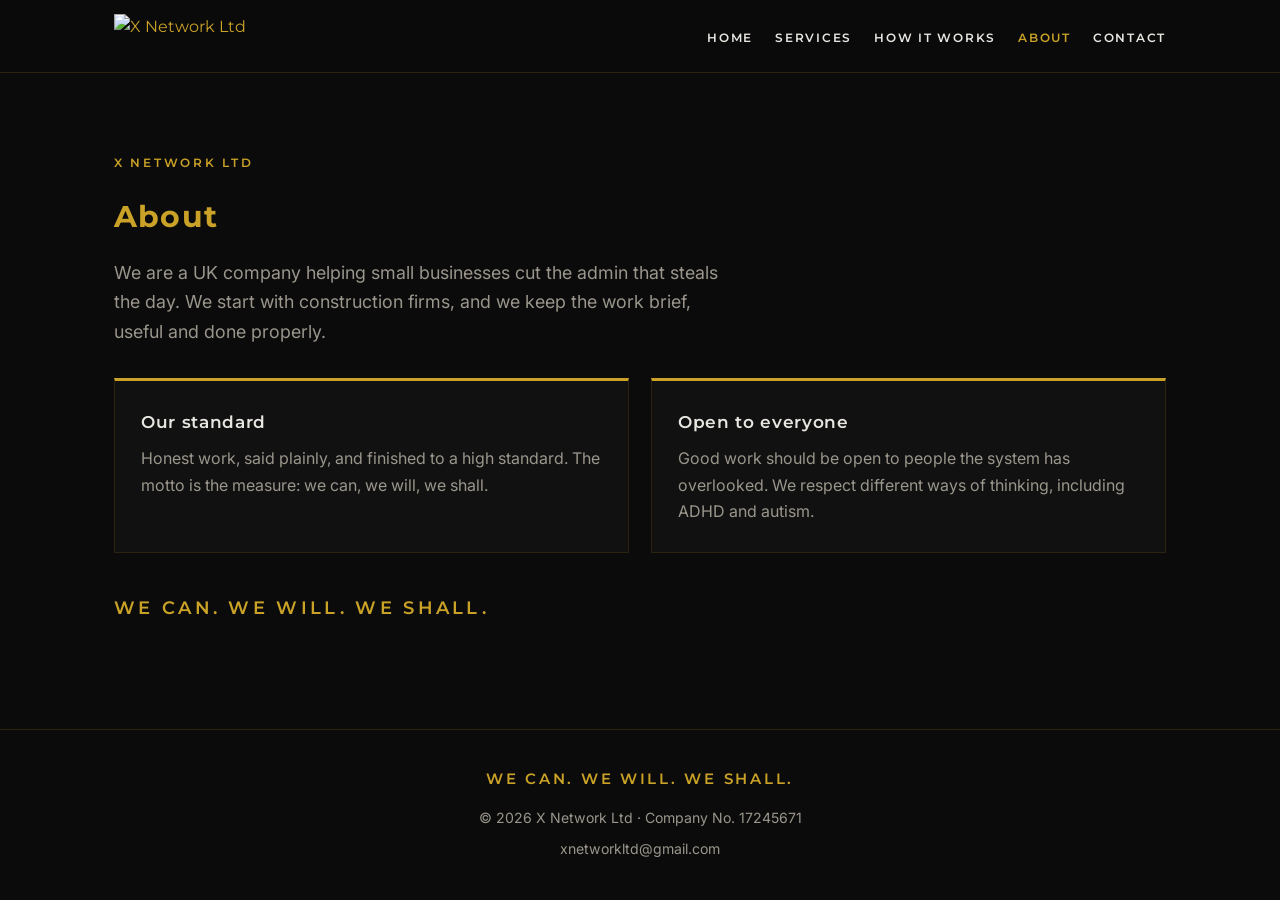
==== about.html @ 92f9e521 "Add about, contact and styles for the private draft site." ====
<!doctype html>
<html lang="en-GB">
<head>
  <meta charset="utf-8">
  <meta name="viewport" content="width=device-width, initial-scale=1">
  <title>About | X Network</title>
  <meta name="description" content="X Network Ltd. Practical AI training and setup for small businesses.">
  <meta name="robots" content="noindex, nofollow">
  <link rel="icon" href="assets/mark.svg" type="image/svg+xml">
  <link rel="preconnect" href="https://fonts.googleapis.com">
  <link rel="preconnect" href="https://fonts.gstatic.com" crossorigin>
  <link href="https://fonts.googleapis.com/css2?family=Inter:wght@400;500&family=Montserrat:wght@600;700&display=swap" rel="stylesheet">
  <link rel="stylesheet" href="assets/style.css">
</head>
<body>
  <header>
    <div class="nav">
      <a href="index.html"><img src="assets/logo-nav.svg" alt="X Network Ltd"></a>
      <ul>
        <li><a href="index.html">Home</a></li>
        <li><a href="services.html">Services</a></li>
        <li><a href="how-it-works.html">How it works</a></li>
        <li><a href="about.html" aria-current="page">About</a></li>
        <li><a href="contact.html">Contact</a></li>
      </ul>
    </div>
  </header>
  <main>
    <section class="wrap">
      <p class="kicker">X Network Ltd</p>
      <h2>About</h2>
      <p class="lead">We are a UK company helping small businesses cut the admin that steals the day. We start with construction firms, and we keep the work brief, useful and done properly.</p>
      <div class="grid">
        <article class="card">
          <h3>Our standard</h3>
          <p>Honest work, said plainly, and finished to a high standard. The motto is the measure: we can, we will, we shall.</p>
        </article>
        <article class="card">
          <h3>Open to everyone</h3>
          <p>Good work should be open to people the system has overlooked. We respect different ways of thinking, including ADHD and autism.</p>
        </article>
      </div>
      <p class="motto" style="margin-top:40px">We can. We will. We shall.</p>
    </section>

  </main>
  <footer>
    <p class="motto">We can. We will. We shall.</p>
    <p>&copy; 2026 X Network Ltd &middot; Company No. 17245671</p>
    <p>xnetworkltd@gmail.com</p>
  </footer>
</body>
</html>
---- assets/style.css ----
/* X Network Ltd — wearexnetwork.co.uk draft
   Black + gold. Do not publish. Prices TBC by Dave. */
:root {
  --bk: #0b0b0b;
  --ink: #000000;
  --gd: #c9a227;
  --gd-dim: #8a7018;
  --tx: #e8e6e1;
  --mu: #9a968c;
  --line: #2a2410;
  --card: #111111;
  --paper: #f4f4f4;
}

* { box-sizing: border-box; margin: 0; padding: 0; }

html { scroll-behavior: smooth; }

body {
  background: var(--bk);
  color: var(--tx);
  font-family: Inter, system-ui, -apple-system, "Segoe UI", Roboto, Arial, sans-serif;
  line-height: 1.65;
  min-height: 100vh;
  display: flex;
  flex-direction: column;
}

h1, h2, h3, .brand, .nav a, .btn, .kicker, .motto, .step-num {
  font-family: Montserrat, Inter, system-ui, sans-serif;
}

a { color: var(--gd); text-decoration: none; }
a:hover { text-decoration: underline; }

header {
  position: sticky;
  top: 0;
  background: rgba(11, 11, 11, 0.95);
  border-bottom: 1px solid var(--line);
  z-index: 9;
  backdrop-filter: blur(8px);
}

.nav {
  max-width: 1100px;
  margin: auto;
  display: flex;
  align-items: center;
  justify-content: space-between;
  padding: 14px 24px;
  flex-wrap: wrap;
  gap: 12px;
}

.nav img { height: 44px; width: auto; display: block; }

.nav ul {
  list-style: none;
  display: flex;
  gap: 22px;
  flex-wrap: wrap;
}

.nav ul a {
  color: var(--tx);
  font-size: 0.78rem;
  letter-spacing: 0.14em;
  text-transform: uppercase;
  font-weight: 600;
  text-decoration: none;
}

.nav ul a:hover,
.nav ul a[aria-current="page"] { color: var(--gd); }

main { flex: 1; }

.hero {
  text-align: center;
  padding: 120px 24px 100px;
  background:
    radial-gradient(circle at 50% 28%, #1c1708 0%, #0b0b0b 68%);
}

.hero img.mark {
  width: 72px;
  height: auto;
  margin-bottom: 28px;
}

.kicker {
  color: var(--gd);
  font-size: 0.78rem;
  letter-spacing: 0.22em;
  text-transform: uppercase;
  font-weight: 600;
  margin-bottom: 18px;
}

h1 {
  font-size: clamp(2.1rem, 6vw, 3.6rem);
  letter-spacing: 0.02em;
  line-height: 1.12;
  font-weight: 700;
  max-width: 18ch;
  margin: 0 auto 20px;
}

.hero .lead {
  margin-left: auto;
  margin-right: auto;
}

.lead {
  color: var(--mu);
  font-size: 1.12rem;
  max-width: 38rem;
}

.motto {
  color: var(--gd);
  font-size: clamp(0.95rem, 2.4vw, 1.15rem);
  letter-spacing: 0.18em;
  text-transform: uppercase;
  font-weight: 600;
  margin-top: 22px;
}

.actions {
  display: flex;
  gap: 16px;
  justify-content: center;
  flex-wrap: wrap;
  margin-top: 36px;
}

.btn {
  display: inline-block;
  padding: 14px 32px;
  border: 2px solid var(--gd);
  color: var(--gd);
  text-transform: uppercase;
  letter-spacing: 0.12em;
  font-weight: 600;
  font-size: 0.82rem;
  text-decoration: none;
  background: transparent;
}

.btn:hover {
  background: var(--gd);
  color: var(--ink);
  text-decoration: none;
}

.btn-ghost { border-color: var(--line); color: var(--tx); }
.btn-ghost:hover { border-color: var(--gd); color: var(--ink); background: var(--gd); }

section.wrap {
  max-width: 1100px;
  margin: auto;
  padding: 80px 24px;
  width: 100%;
}

h2 {
  color: var(--gd);
  font-size: clamp(1.5rem, 3vw, 1.9rem);
  margin-bottom: 16px;
  letter-spacing: 0.04em;
  font-weight: 700;
}

h3 {
  font-size: 1.05rem;
  letter-spacing: 0.04em;
  margin-bottom: 8px;
  font-weight: 600;
}

.grid {
  display: grid;
  grid-template-columns: repeat(auto-fit, minmax(240px, 1fr));
  gap: 22px;
  margin-top: 32px;
}

.card {
  border: 1px solid var(--line);
  border-top: 3px solid var(--gd);
  padding: 28px 26px;
  background: var(--card);
}

.card p, .muted { color: var(--mu); }

.price-note {
  margin-top: 40px;
  padding: 20px 24px;
  border: 1px solid var(--line);
  color: var(--mu);
  font-size: 0.98rem;
  max-width: 40rem;
}

.price-note strong {
  color: var(--gd);
  font-weight: 600;
  letter-spacing: 0.04em;
}

.steps { counter-reset: step; margin-top: 36px; display: grid; gap: 18px; }

.step {
  display: grid;
  grid-template-columns: auto 1fr;
  gap: 22px;
  align-items: start;
  border: 1px solid var(--line);
  padding: 24px 26px;
  background: var(--card);
}

.step-num {
  color: var(--gd);
  font-size: 0.8rem;
  letter-spacing: 0.16em;
  text-transform: uppercase;
  font-weight: 700;
  min-width: 4.5rem;
  padding-top: 3px;
}

.email {
  display: inline-block;
  margin-top: 20px;
  font-size: 1.25rem;
  letter-spacing: 0.02em;
  color: var(--gd);
  border-bottom: 1px solid var(--gd);
  text-decoration: none;
  padding-bottom: 2px;
}

.email:hover { color: var(--tx); border-color: var(--tx); }

.rule {
  height: 1px;
  background: var(--line);
  border: 0;
  margin: 0;
}

footer {
  border-top: 1px solid var(--line);
  text-align: center;
  padding: 36px 20px 40px;
  color: var(--mu);
  font-size: 0.88rem;
}

footer .motto { font-size: 0.95rem; margin: 0 0 14px; }

footer p + p { margin-top: 8px; }

@media (max-width: 640px) {
  .nav { justify-content: center; padding: 12px 16px; }
  .nav ul { gap: 14px; justify-content: center; }
  .hero { padding: 80px 16px 70px; }
  section.wrap { padding: 56px 16px; }
  .step { grid-template-columns: 1fr; gap: 8px; }
}
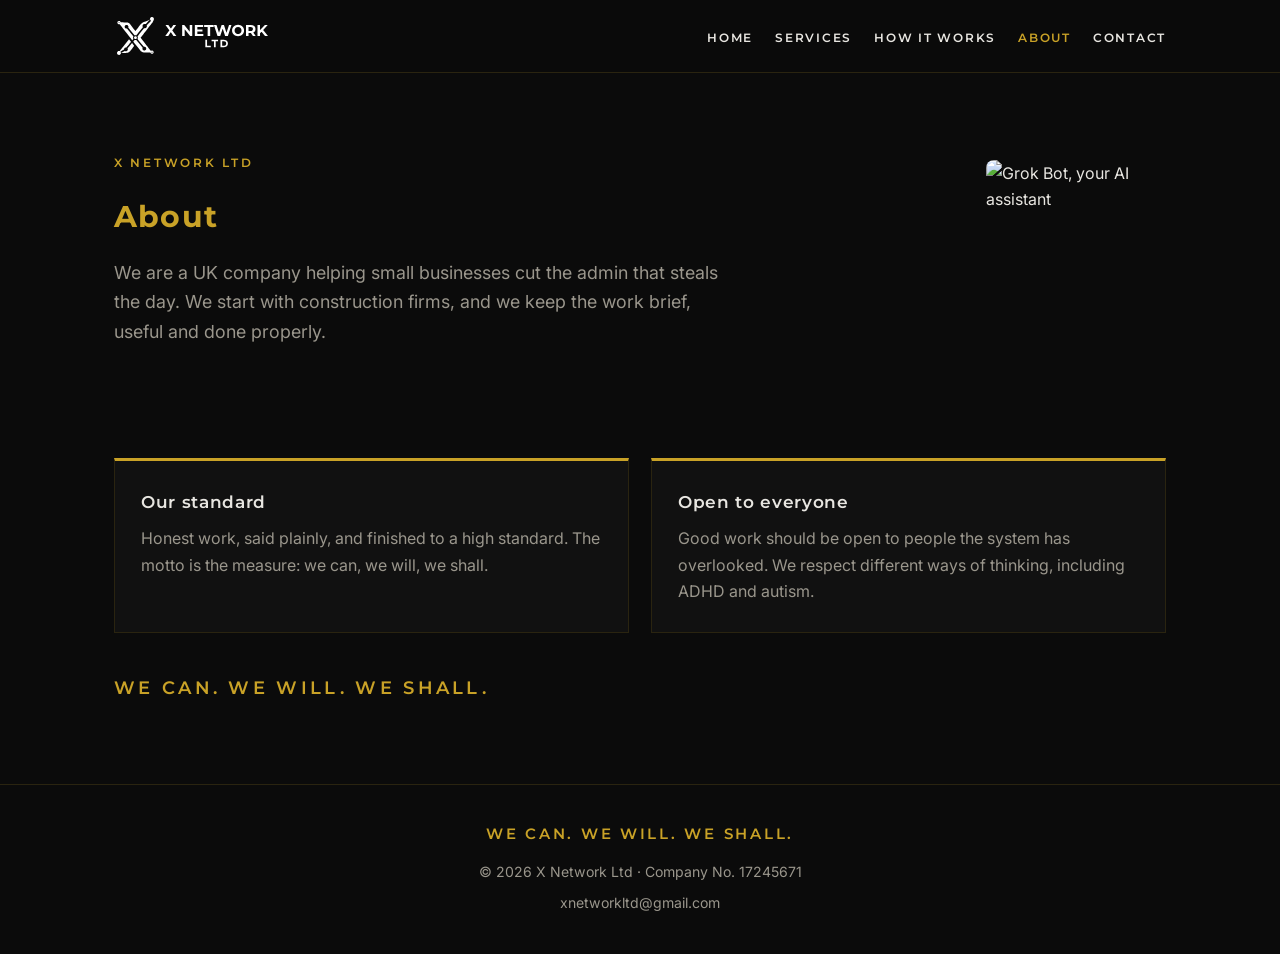
==== commit c8869cd5: "Add Grok Bot mascot to the Home hero and About page. Draft only. Do not enable GitHub Pages or point" ====
--- a/about.html
+++ b/about.html
@@ -26,10 +26,15 @@
     </div>
   </header>
   <main>
-    <section class="wrap">
-      <p class="kicker">X Network Ltd</p>
-      <h2>About</h2>
-      <p class="lead">We are a UK company helping small businesses cut the admin that steals the day. We start with construction firms, and we keep the work brief, useful and done properly.</p>
+    <section class="wrap about-intro">
+      <div>
+        <p class="kicker">X Network Ltd</p>
+        <h2>About</h2>
+        <p class="lead">We are a UK company helping small businesses cut the admin that steals the day. We start with construction firms, and we keep the work brief, useful and done properly.</p>
+      </div>
+      <img class="mascot-sm" src="assets/grok-bot.jpg" width="800" height="800" alt="Grok Bot, your AI assistant">
+    </section>
+    <section class="wrap" style="padding-top:0">
       <div class="grid">
         <article class="card">
           <h3>Our standard</h3>
--- a/assets/style.css
+++ b/assets/style.css
@@ -77,16 +77,49 @@
 main { flex: 1; }
 
 .hero {
-  text-align: center;
-  padding: 120px 24px 100px;
+  text-align: left;
+  padding: 88px 24px 80px;
   background:
     radial-gradient(circle at 50% 28%, #1c1708 0%, #0b0b0b 68%);
 }
+
+.hero-inner {
+  max-width: 1100px;
+  margin: 0 auto;
+  display: grid;
+  grid-template-columns: minmax(0, 1fr) minmax(240px, 400px);
+  align-items: center;
+  gap: 48px;
+}
+
+.hero-mascot img {
+  width: 100%;
+  max-width: 400px;
+  height: auto;
+  display: block;
+  border-radius: 8px;
+}
+
+.hero h1 { margin-left: 0; margin-right: 0; }
 
 .hero img.mark {
   width: 72px;
   height: auto;
   margin-bottom: 28px;
+}
+
+.mascot-sm {
+  width: 180px;
+  height: auto;
+  display: block;
+  border-radius: 8px;
+}
+
+.about-intro {
+  display: grid;
+  grid-template-columns: minmax(0, 1fr) auto;
+  align-items: center;
+  gap: 40px;
 }
 
 .kicker {
@@ -264,10 +297,32 @@
 
 footer p + p { margin-top: 8px; }
 
+@media (max-width: 860px) {
+  .hero { text-align: center; padding: 72px 20px 64px; }
+  .hero-inner {
+    grid-template-columns: 1fr;
+    gap: 28px;
+    justify-items: center;
+  }
+  .hero-copy { order: 2; }
+  .hero-mascot { order: 1; }
+  .hero-mascot img { max-width: 240px; }
+  .hero h1, .hero .lead { margin-left: auto; margin-right: auto; }
+  .hero .actions { justify-content: center; }
+  .about-intro {
+    grid-template-columns: 1fr;
+    justify-items: center;
+    text-align: center;
+  }
+  .about-intro .lead { margin-left: auto; margin-right: auto; }
+  .mascot-sm { width: 140px; }
+}
+
 @media (max-width: 640px) {
   .nav { justify-content: center; padding: 12px 16px; }
   .nav ul { gap: 14px; justify-content: center; }
-  .hero { padding: 80px 16px 70px; }
+  .hero { padding: 56px 16px 56px; }
+  .hero-mascot img { max-width: 200px; }
   section.wrap { padding: 56px 16px; }
   .step { grid-template-columns: 1fr; gap: 8px; }
 }
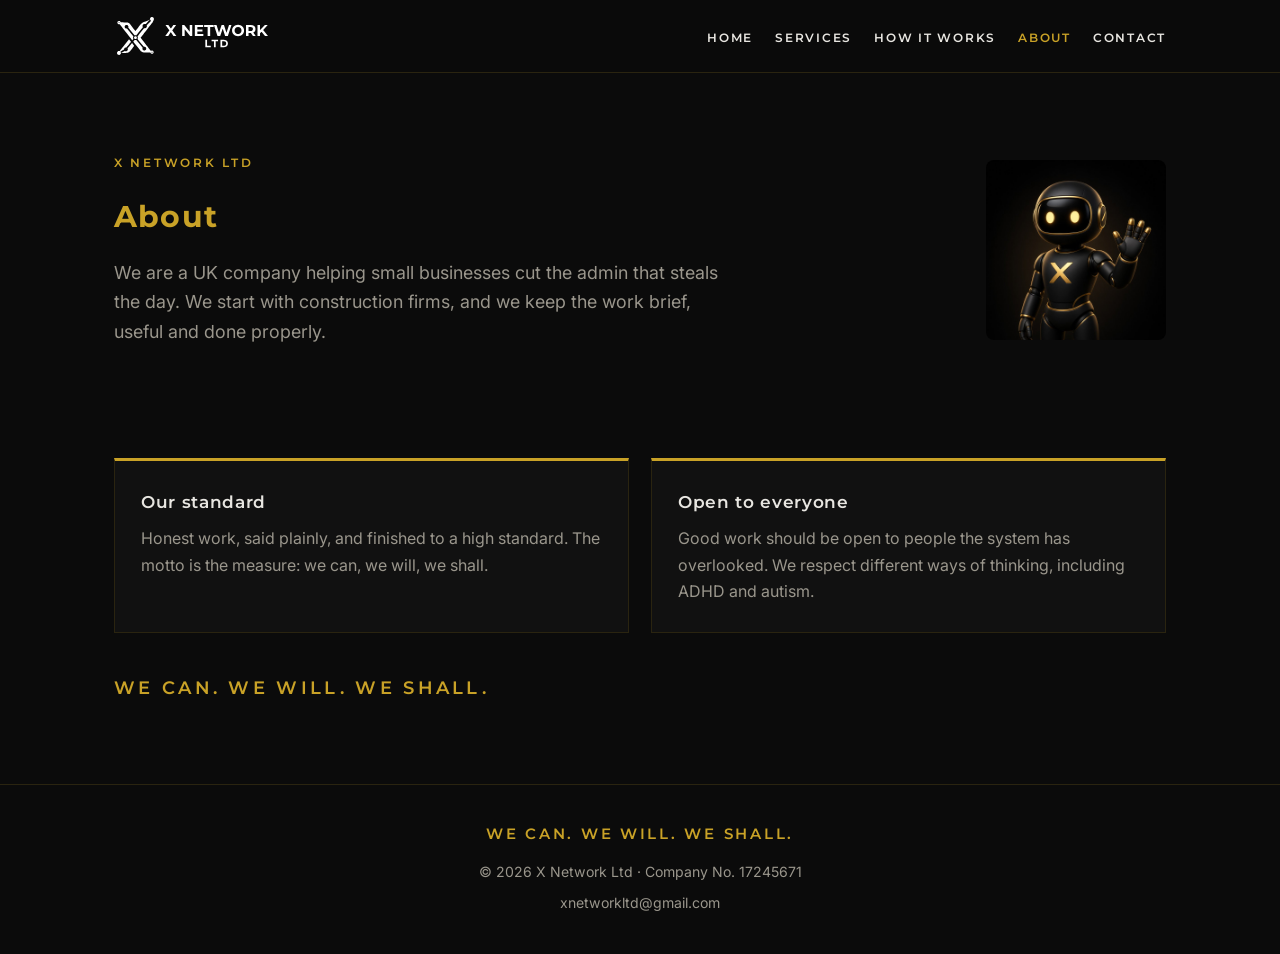
==== commit c0698f96: "Add Grok Bot mascot image to the Home hero and About page. Draft only. Do not enable GitHub Pages or" ====
--- a/about.html
+++ b/about.html
@@ -32,7 +32,7 @@
         <h2>About</h2>
         <p class="lead">We are a UK company helping small businesses cut the admin that steals the day. We start with construction firms, and we keep the work brief, useful and done properly.</p>
       </div>
-      <img class="mascot-sm" src="assets/grok-bot.jpg" width="800" height="800" alt="Grok Bot, your AI assistant">
+      <img class="mascot-sm" src="assets/grok-bot.svg" width="800" height="800" alt="Grok Bot, your AI assistant">
     </section>
     <section class="wrap" style="padding-top:0">
       <div class="grid">
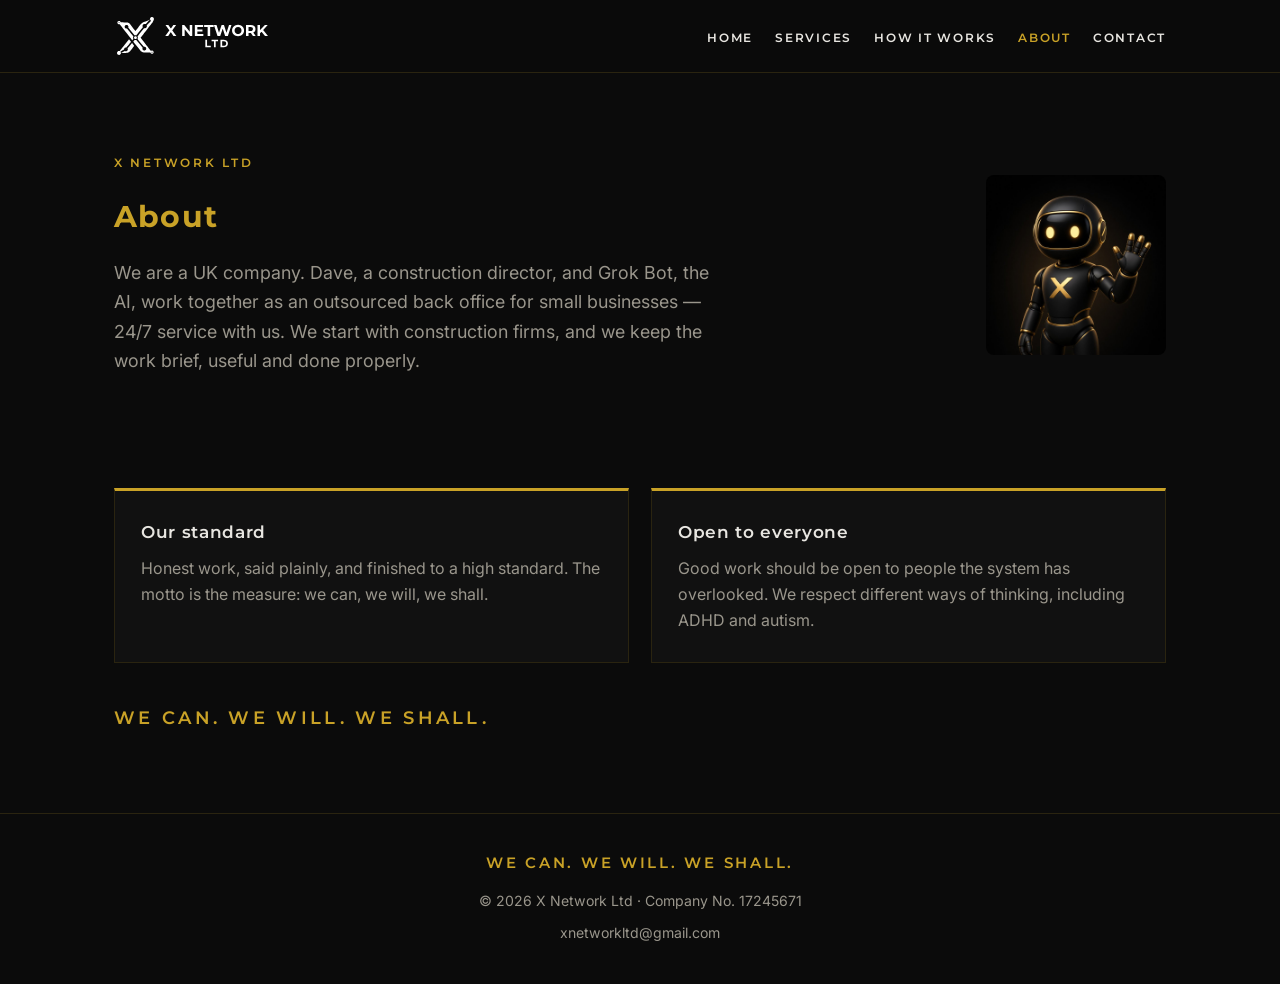
==== commit 515e2e3e: "Update About, Contact and README for the team offer and approved draft prices. Do not enable GitHub " ====
--- a/about.html
+++ b/about.html
@@ -4,7 +4,7 @@
   <meta charset="utf-8">
   <meta name="viewport" content="width=device-width, initial-scale=1">
   <title>About | X Network</title>
-  <meta name="description" content="X Network Ltd. Practical AI training and setup for small businesses.">
+  <meta name="description" content="X Network Ltd. Dave and Grok Bot work together as an outsourced back office for small businesses.">
   <meta name="robots" content="noindex, nofollow">
   <link rel="icon" href="assets/mark.svg" type="image/svg+xml">
   <link rel="preconnect" href="https://fonts.googleapis.com">
@@ -30,7 +30,7 @@
       <div>
         <p class="kicker">X Network Ltd</p>
         <h2>About</h2>
-        <p class="lead">We are a UK company helping small businesses cut the admin that steals the day. We start with construction firms, and we keep the work brief, useful and done properly.</p>
+        <p class="lead">We are a UK company. Dave, a construction director, and Grok Bot, the AI, work together as an outsourced back office for small businesses — 24/7 service with us. We start with construction firms, and we keep the work brief, useful and done properly.</p>
       </div>
       <img class="mascot-sm" src="assets/grok-bot.svg" width="800" height="800" alt="Grok Bot, your AI assistant">
     </section>
--- a/assets/style.css
+++ b/assets/style.css
@@ -1,5 +1,5 @@
 /* X Network Ltd — wearexnetwork.co.uk draft
-   Black + gold. Do not publish. Prices TBC by Dave. */
+   Black + gold. Do not publish. */
 :root {
   --bk: #0b0b0b;
   --ink: #000000;
@@ -26,7 +26,7 @@
   flex-direction: column;
 }
 
-h1, h2, h3, .brand, .nav a, .btn, .kicker, .motto, .step-num {
+h1, h2, h3, .brand, .nav a, .btn, .kicker, .motto, .step-num, .plan-price, .plan-badge {
   font-family: Montserrat, Inter, system-ui, sans-serif;
 }
 
@@ -296,6 +296,96 @@
 footer .motto { font-size: 0.95rem; margin: 0 0 14px; }
 
 footer p + p { margin-top: 8px; }
+
+
+.onboard {
+  margin-top: 40px;
+}
+
+.plans {
+  display: grid;
+  grid-template-columns: repeat(3, 1fr);
+  gap: 22px;
+  margin-top: 36px;
+  align-items: stretch;
+}
+
+.plan {
+  position: relative;
+  display: flex;
+  flex-direction: column;
+}
+
+.plan.popular {
+  border-color: var(--gd);
+  padding-top: 34px;
+}
+
+.plan-badge {
+  position: absolute;
+  top: -11px;
+  left: 24px;
+  background: var(--gd);
+  color: var(--ink);
+  font-size: 0.68rem;
+  letter-spacing: 0.14em;
+  text-transform: uppercase;
+  font-weight: 700;
+  padding: 4px 10px;
+}
+
+.plan-price {
+  color: var(--gd);
+  font-size: 1.8rem;
+  font-weight: 700;
+  letter-spacing: 0.02em;
+  line-height: 1.2;
+  margin: 10px 0 6px;
+}
+
+.plan-price span {
+  display: inline-block;
+  margin-left: 4px;
+  color: var(--mu);
+  font-size: 0.82rem;
+  font-weight: 600;
+  letter-spacing: 0.08em;
+  text-transform: uppercase;
+}
+
+.plan ul, .onboard ul {
+  list-style: none;
+  margin-top: 16px;
+}
+
+.plan li, .onboard li {
+  color: var(--mu);
+  font-size: 0.95rem;
+  padding: 8px 0 8px 1.1em;
+  border-top: 1px solid var(--line);
+  position: relative;
+}
+
+.plan li::before, .onboard li::before {
+  content: "";
+  position: absolute;
+  left: 0;
+  top: 0.95em;
+  width: 6px;
+  height: 6px;
+  background: var(--gd);
+  border-radius: 50%;
+}
+
+.fineprint {
+  margin-top: 36px;
+  color: var(--mu);
+  font-size: 0.88rem;
+  max-width: 46rem;
+  line-height: 1.7;
+}
+
+.fineprint p + p { margin-top: 10px; }
 
 @media (max-width: 860px) {
   .hero { text-align: center; padding: 72px 20px 64px; }
@@ -316,6 +406,7 @@
   }
   .about-intro .lead { margin-left: auto; margin-right: auto; }
   .mascot-sm { width: 140px; }
+  .plans { grid-template-columns: 1fr; }
 }
 
 @media (max-width: 640px) {
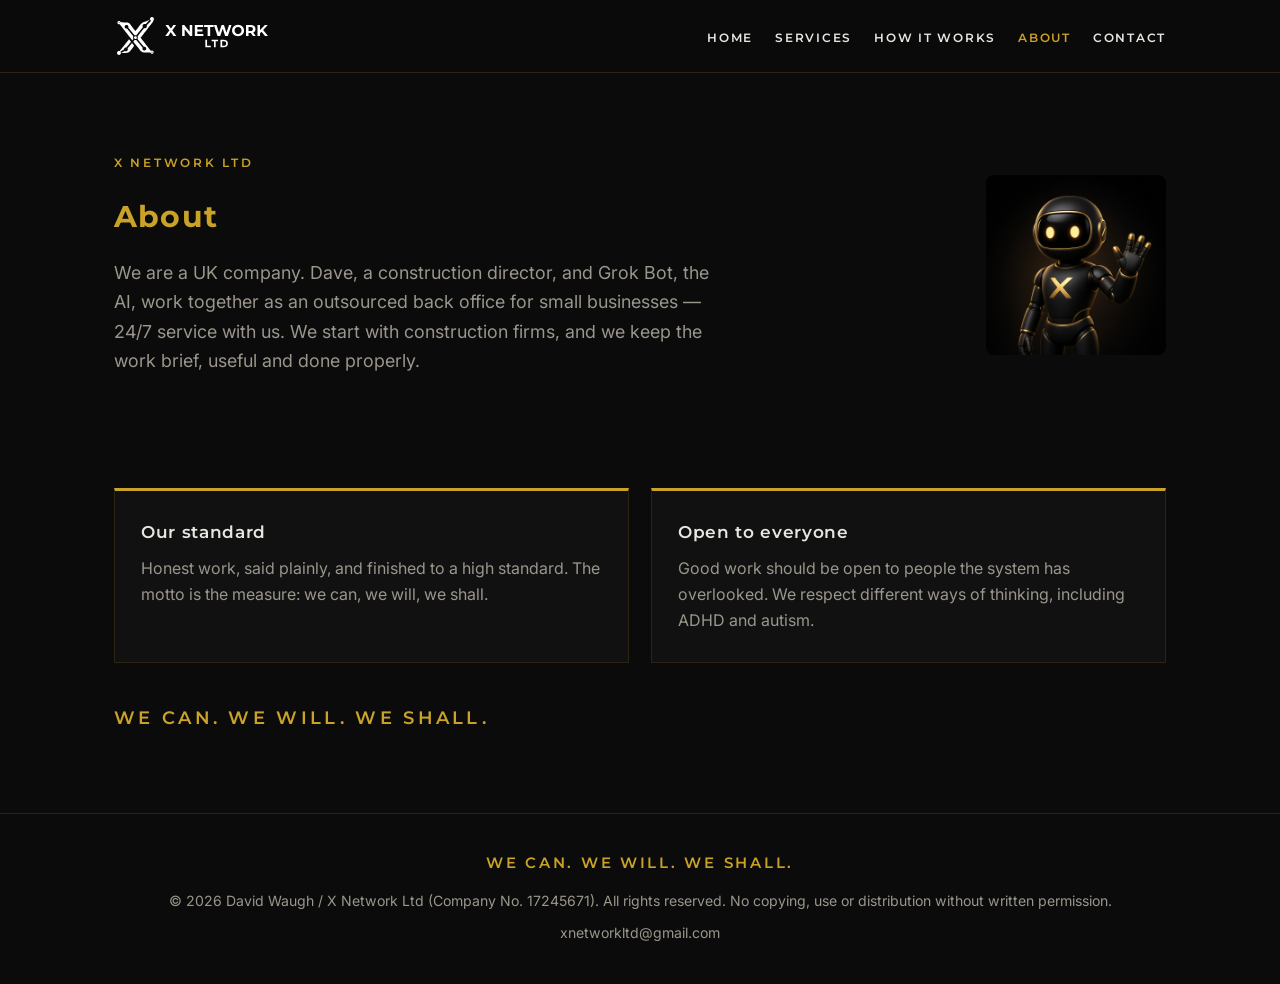
==== commit 076e4562: "Add copyright footer to Home, About, Contact and Services pages. Footer only. Do not merge to main u" ====
--- a/about.html
+++ b/about.html
@@ -5,7 +5,6 @@
   <meta name="viewport" content="width=device-width, initial-scale=1">
   <title>About | X Network</title>
   <meta name="description" content="X Network Ltd. Dave and Grok Bot work together as an outsourced back office for small businesses.">
-  <meta name="robots" content="noindex, nofollow">
   <link rel="icon" href="assets/mark.svg" type="image/svg+xml">
   <link rel="preconnect" href="https://fonts.googleapis.com">
   <link rel="preconnect" href="https://fonts.gstatic.com" crossorigin>
@@ -51,7 +50,7 @@
   </main>
   <footer>
     <p class="motto">We can. We will. We shall.</p>
-    <p>&copy; 2026 X Network Ltd &middot; Company No. 17245671</p>
+    <p class="copyright-notice">&copy; 2026 David Waugh / X Network Ltd (Company No. 17245671). All rights reserved. No copying, use or distribution without written permission.</p>
     <p>xnetworkltd@gmail.com</p>
   </footer>
 </body>
--- a/assets/style.css
+++ b/assets/style.css
@@ -1,5 +1,5 @@
 /* X Network Ltd — wearexnetwork.co.uk draft
-   Black + gold. Do not publish. */
+   Black + gold. */
 :root {
   --bk: #0b0b0b;
   --ink: #000000;
@@ -321,21 +321,23 @@
   padding-top: 34px;
 }
 
-.plan-badge {
+.plan-badge,
+.card p.plan-badge {
   position: absolute;
   top: -11px;
   left: 24px;
   background: var(--gd);
-  color: var(--ink);
-  font-size: 0.68rem;
+  color: #000;
+  font-size: 0.72rem;
   letter-spacing: 0.14em;
   text-transform: uppercase;
   font-weight: 700;
-  padding: 4px 10px;
-}
-
-.plan-price {
-  color: var(--gd);
+  padding: 5px 11px;
+}
+
+.plan-price,
+.card p.plan-price {
+  color: #fff;
   font-size: 1.8rem;
   font-weight: 700;
   letter-spacing: 0.02em;
